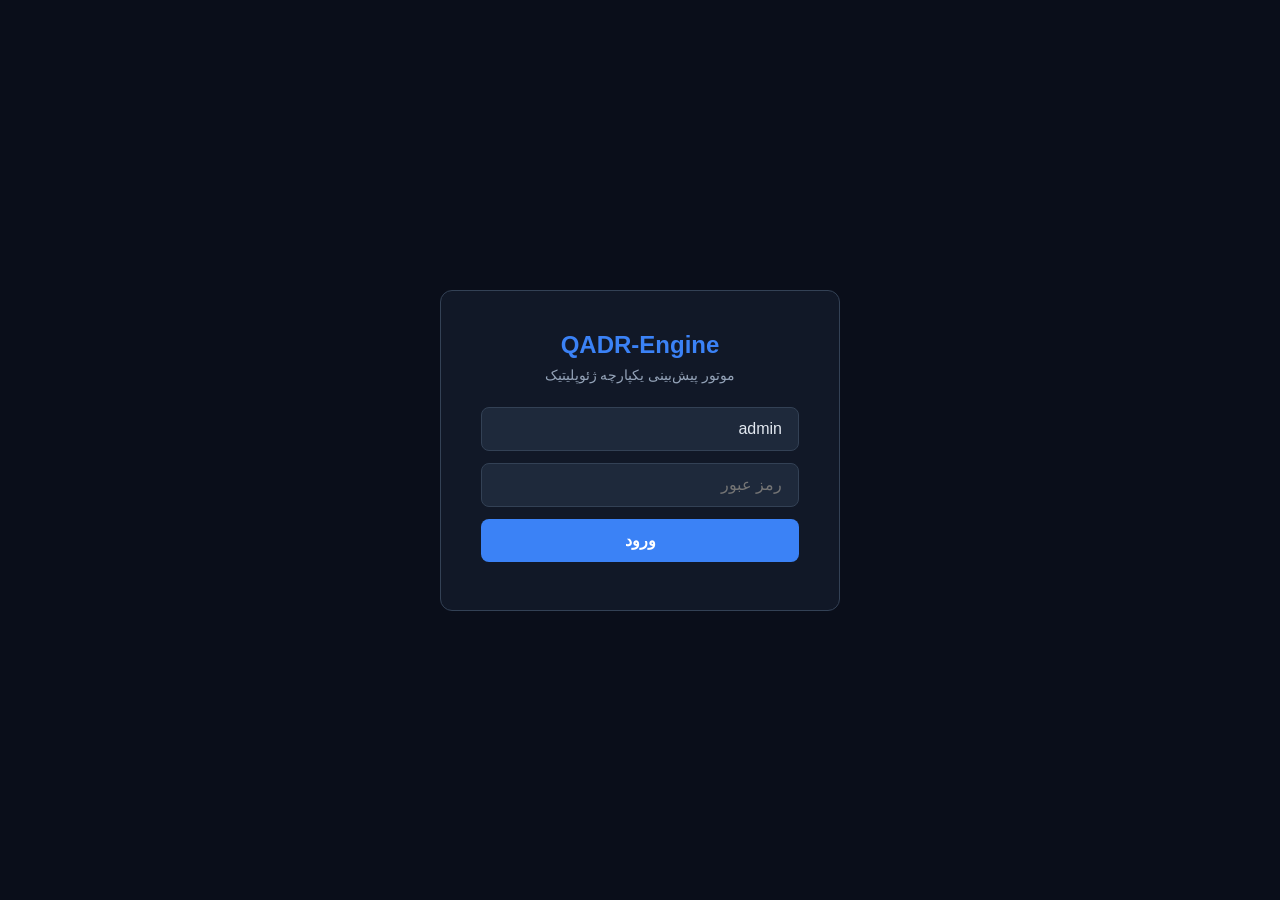
==== backend/dashboard/index.html @ 42129878 "feat: add QADR-Engine Dashboard with AI Wizard (engin.gantor.ir) - Professional SPA dashboard with d" ====
<!DOCTYPE html>
<html lang="fa" dir="rtl">
<head>
<meta charset="UTF-8">
<meta name="viewport" content="width=device-width, initial-scale=1.0">
<title>QADR-Engine | موتور پیش‌بینی</title>
<style>
:root{--bg:#0a0e1a;--surface:#111827;--surface2:#1e293b;--border:#334155;--primary:#3b82f6;--primary-hover:#2563eb;--success:#10b981;--warning:#f59e0b;--danger:#ef4444;--text:#e2e8f0;--text2:#94a3b8;--text3:#64748b;--font:'Segoe UI',Tahoma,sans-serif;--radius:8px}
*{margin:0;padding:0;box-sizing:border-box}
body{font-family:var(--font);background:var(--bg);color:var(--text);min-height:100vh;direction:rtl}
a{color:var(--primary);text-decoration:none}

/* Login */
.login-wrap{display:flex;align-items:center;justify-content:center;min-height:100vh;padding:20px}
.login-card{background:var(--surface);border:1px solid var(--border);border-radius:12px;padding:40px;width:100%;max-width:400px;text-align:center}
.login-card h1{font-size:1.5rem;margin-bottom:8px;color:var(--primary)}
.login-card p{color:var(--text2);margin-bottom:24px;font-size:0.9rem}
.login-card input{width:100%;padding:12px 16px;margin-bottom:12px;background:var(--surface2);border:1px solid var(--border);border-radius:var(--radius);color:var(--text);font-size:1rem;direction:ltr;text-align:right}
.login-card input:focus{outline:none;border-color:var(--primary)}
.login-card button{width:100%;padding:12px;background:var(--primary);color:#fff;border:none;border-radius:var(--radius);font-size:1rem;cursor:pointer;font-weight:600}
.login-card button:hover{background:var(--primary-hover)}
.login-error{color:var(--danger);font-size:0.85rem;margin-top:8px}

/* Shell */
.shell{display:none;min-height:100vh}
.shell.active{display:flex;flex-direction:column}
.topbar{background:var(--surface);border-bottom:1px solid var(--border);padding:12px 24px;display:flex;align-items:center;justify-content:space-between;position:sticky;top:0;z-index:100}
.topbar h1{font-size:1.1rem;color:var(--primary);display:flex;align-items:center;gap:8px}
.topbar h1 span{font-size:0.8rem;color:var(--text3);font-weight:400}
.topbar-actions{display:flex;gap:12px;align-items:center}
.topbar-actions button{padding:8px 16px;border-radius:var(--radius);border:1px solid var(--border);background:var(--surface2);color:var(--text);cursor:pointer;font-size:0.85rem}
.topbar-actions button.primary{background:var(--primary);border-color:var(--primary);color:#fff;font-weight:600}
.topbar-actions button:hover{opacity:0.85}
.user-badge{color:var(--text2);font-size:0.85rem}

/* Layout */
.main{display:flex;flex:1;overflow:hidden}
.sidebar{width:280px;background:var(--surface);border-left:1px solid var(--border);padding:16px;overflow-y:auto;flex-shrink:0}
.sidebar h3{font-size:0.85rem;color:var(--text3);text-transform:uppercase;margin-bottom:12px;letter-spacing:1px}
.content{flex:1;padding:24px;overflow-y:auto}

/* Notebook list */
.nb-item{background:var(--surface2);border:1px solid var(--border);border-radius:var(--radius);padding:12px;margin-bottom:8px;cursor:pointer;transition:border-color 0.2s}
.nb-item:hover{border-color:var(--primary)}
.nb-item.active{border-color:var(--primary);background:rgba(59,130,246,0.1)}
.nb-item h4{font-size:0.95rem;margin-bottom:4px}
.nb-item .meta{font-size:0.75rem;color:var(--text3);display:flex;gap:8px}
.nb-status{display:inline-block;padding:2px 8px;border-radius:12px;font-size:0.7rem;font-weight:600}
.nb-status.draft{background:rgba(100,116,139,0.2);color:var(--text3)}
.nb-status.configured{background:rgba(59,130,246,0.2);color:var(--primary)}
.nb-status.running{background:rgba(245,158,11,0.2);color:var(--warning)}
.nb-status.complete{background:rgba(16,185,129,0.2);color:var(--success)}

/* Dashboard cards */
.cards{display:grid;grid-template-columns:repeat(auto-fill,minmax(220px,1fr));gap:16px;margin-bottom:24px}
.card{background:var(--surface);border:1px solid var(--border);border-radius:var(--radius);padding:20px}
.card h3{font-size:0.8rem;color:var(--text3);margin-bottom:8px}
.card .value{font-size:1.8rem;font-weight:700}
.card .value.ok{color:var(--success)}
.card .value.warn{color:var(--warning)}
.card .value.err{color:var(--danger)}

/* Wizard */
.wizard{background:var(--surface);border:1px solid var(--border);border-radius:12px;padding:24px;margin-bottom:24px}
.wizard h2{font-size:1.2rem;margin-bottom:16px;display:flex;align-items:center;gap:8px}
.wizard textarea{width:100%;padding:12px;background:var(--surface2);border:1px solid var(--border);border-radius:var(--radius);color:var(--text);font-size:1rem;resize:vertical;min-height:80px;direction:rtl}
.wizard textarea:focus{outline:none;border-color:var(--primary)}
.wizard .actions{margin-top:12px;display:flex;gap:8px}

/* Notebook detail */
.nb-detail{background:var(--surface);border:1px solid var(--border);border-radius:12px;padding:24px}
.nb-detail h2{margin-bottom:16px}
.config-grid{display:grid;grid-template-columns:1fr 1fr;gap:12px;margin-bottom:16px}
.config-item{background:var(--surface2);padding:12px;border-radius:var(--radius)}
.config-item label{font-size:0.75rem;color:var(--text3);display:block;margin-bottom:4px}
.config-item .val{color:var(--text)}
.tag{display:inline-block;padding:2px 8px;margin:2px;border-radius:12px;font-size:0.75rem;background:rgba(59,130,246,0.15);color:var(--primary)}

/* Loading */
.spinner{display:inline-block;width:16px;height:16px;border:2px solid var(--border);border-top-color:var(--primary);border-radius:50%;animation:spin 0.8s linear infinite}
@keyframes spin{to{transform:rotate(360deg)}}
.loading-text{color:var(--text2);display:flex;align-items:center;gap:8px}

/* System status */
.status-grid{display:grid;grid-template-columns:repeat(auto-fill,minmax(200px,1fr));gap:12px}
.status-item{background:var(--surface2);padding:12px;border-radius:var(--radius);display:flex;align-items:center;gap:8px}
.status-dot{width:8px;height:8px;border-radius:50%}
.status-dot.ok{background:var(--success)}
.status-dot.err{background:var(--danger)}
</style>
</head>
<body>

<!-- Login Screen -->
<div id="loginScreen" class="login-wrap">
  <div class="login-card">
    <h1>QADR-Engine</h1>
    <p>موتور پیش‌بینی یکپارچه ژئوپلیتیک</p>
    <input id="loginUser" type="text" placeholder="نام کاربری" value="admin">
    <input id="loginPass" type="password" placeholder="رمز عبور">
    <button onclick="doLogin()">ورود</button>
    <div id="loginError" class="login-error"></div>
  </div>
</div>

<!-- Main Shell -->
<div id="shell" class="shell">
  <div class="topbar">
    <h1>QADR-Engine <span>v1.0</span></h1>
    <div class="topbar-actions">
      <button class="primary" onclick="showQuickNotebook()">+ نت‌بوک جدید</button>
      <button onclick="showDashboard()">داشبورد</button>
      <button onclick="showStatus()">وضعیت سیستم</button>
      <span class="user-badge" id="userBadge"></span>
      <button onclick="doLogout()">خروج</button>
    </div>
  </div>
  <div class="main">
    <div class="sidebar">
      <h3>نت‌بوک‌های پیش‌بینی</h3>
      <div id="nbList"></div>
    </div>
    <div class="content" id="mainContent">
      <!-- Dynamic content here -->
    </div>
  </div>
</div>

<script>
const API = '/engine';
let token = localStorage.getItem('engine_token');
let notebooks = [];
let currentNb = null;

// ─── Auth ───
async function doLogin() {
  const user = document.getElementById('loginUser').value;
  const pass = document.getElementById('loginPass').value;
  try {
    const r = await fetch(`${API}/auth/login`, {
      method: 'POST',
      headers: {'Content-Type': 'application/json'},
      body: JSON.stringify({username: user, password: pass})
    });
    const d = await r.json();
    if (r.ok) {
      token = d.token;
      localStorage.setItem('engine_token', token);
      document.getElementById('userBadge').textContent = d.user;
      showShell();
    } else {
      document.getElementById('loginError').textContent = d.error || 'Login failed';
    }
  } catch(e) {
    document.getElementById('loginError').textContent = 'Connection error';
  }
}

function doLogout() {
  token = null;
  localStorage.removeItem('engine_token');
  document.getElementById('shell').classList.remove('active');
  document.getElementById('loginScreen').style.display = 'flex';
}

async function apiFetch(path, opts = {}) {
  opts.headers = {...(opts.headers || {}), 'Authorization': `Bearer ${token}`, 'Content-Type': 'application/json'};
  const r = await fetch(`${API}${path}`, opts);
  if (r.status === 401) { doLogout(); throw new Error('Unauthorized'); }
  return r;
}

// ─── Shell ───
async function showShell() {
  document.getElementById('loginScreen').style.display = 'none';
  document.getElementById('shell').classList.add('active');
  await loadNotebooks();
  showDashboard();
}

async function loadNotebooks() {
  try {
    const r = await apiFetch('/notebooks');
    const d = await r.json();
    notebooks = d.notebooks || [];
    renderNbList();
  } catch(e) { console.error(e); }
}

function renderNbList() {
  const el = document.getElementById('nbList');
  if (!notebooks.length) {
    el.innerHTML = '<p style="color:var(--text3);font-size:0.85rem">هنوز نت‌بوکی ایجاد نشده</p>';
    return;
  }
  el.innerHTML = notebooks.map(nb => `
    <div class="nb-item ${currentNb?.id === nb.id ? 'active' : ''}" onclick="openNotebook('${nb.id}')">
      <h4>${nb.title}</h4>
      <div class="meta">
        <span class="nb-status ${nb.status}">${nb.status}</span>
        <span>${nb.topic || ''}</span>
      </div>
    </div>
  `).join('');
}

// ─── Dashboard ───
function showDashboard() {
  currentNb = null;
  renderNbList();
  document.getElementById('mainContent').innerHTML = `
    <div class="cards">
      <div class="card"><h3>نت‌بوک‌ها</h3><div class="value">${notebooks.length}</div></div>
      <div class="card"><h3>وضعیت</h3><div class="value ok">فعال</div></div>
      <div class="card"><h3>مدل‌ها</h3><div class="value">3</div></div>
      <div class="card"><h3>منابع OSINT</h3><div class="value">13</div></div>
    </div>
    <div class="wizard" id="quickWizard">
      <h2>ایجاد سریع نت‌بوک هوشمند</h2>
      <textarea id="wizardTopic" placeholder="موضوع پیش‌بینی را وارد کنید... مثال: تاثیر بسته شدن تنگه هرمز بر قیمت نفت و بازارهای مالی"></textarea>
      <div class="actions">
        <button class="primary" onclick="quickNotebook()" style="padding:10px 24px;background:var(--primary);color:#fff;border:none;border-radius:var(--radius);cursor:pointer;font-size:0.95rem;font-weight:600">ایجاد هوشمند</button>
        <button onclick="showWizardAdvanced()" style="padding:10px 24px;background:var(--surface2);color:var(--text);border:1px solid var(--border);border-radius:var(--radius);cursor:pointer;font-size:0.9rem">تنظیمات پیشرفته...</button>
      </div>
      <div id="wizardResult"></div>
    </div>
  `;
}

// ─── Quick Notebook ───
async function quickNotebook() {
  const topic = document.getElementById('wizardTopic').value.trim();
  if (!topic) return;
  document.getElementById('wizardResult').innerHTML = '<div class="loading-text"><div class="spinner"></div> هوش مصنوعی در حال پیکربندی...</div>';
  try {
    const r = await apiFetch('/wizard/quick-notebook', {
      method: 'POST',
      body: JSON.stringify({topic})
    });
    const d = await r.json();
    if (r.ok) {
      await loadNotebooks();
      openNotebook(d.notebook.id);
    } else {
      document.getElementById('wizardResult').innerHTML = `<div style="color:var(--danger)">${d.error}</div>`;
    }
  } catch(e) {
    document.getElementById('wizardResult').innerHTML = `<div style="color:var(--danger)">${e.message}</div>`;
  }
}

function showQuickNotebook() {
  showDashboard();
  setTimeout(() => document.getElementById('wizardTopic')?.focus(), 100);
}

// ─── Wizard Advanced ───
async function showWizardAdvanced() {
  const topic = document.getElementById('wizardTopic').value.trim();
  if (!topic) { alert('ابتدا موضوع را وارد کنید'); return; }
  document.getElementById('wizardResult').innerHTML = '<div class="loading-text"><div class="spinner"></div> دریافت پیشنهادات هوش مصنوعی...</div>';
  try {
    const r = await apiFetch('/wizard/suggest', {
      method: 'POST',
      body: JSON.stringify({topic})
    });
    const d = await r.json();
    if (r.ok && d.suggestion) {
      const s = d.suggestion;
      document.getElementById('wizardResult').innerHTML = `
        <div style="margin-top:16px;background:var(--surface2);padding:16px;border-radius:var(--radius)">
          <h3 style="margin-bottom:12px">پیشنهاد هوش مصنوعی:</h3>
          <div class="config-grid">
            <div class="config-item"><label>عنوان</label><div class="val">${s.title || ''}</div></div>
            <div class="config-item"><label>بازه زمانی</label><div class="val">${s.timeframe || ''}</div></div>
            <div class="config-item"><label>زبان‌ها</label><div class="val">${(s.languages || []).map(l => `<span class="tag">${l}</span>`).join('')}</div></div>
            <div class="config-item"><label>بازیگران</label><div class="val">${(s.actors || []).map(a => `<span class="tag">${a}</span>`).join('')}</div></div>
          </div>
          ${s.hypotheses ? `<div style="margin-top:8px"><label style="font-size:0.75rem;color:var(--text3)">فرضیات</label>${s.hypotheses.map(h => `<div style="margin:4px 0;font-size:0.85rem">- ${h.statement} <span class="tag">${h.category}</span> <span class="tag">وزن: ${h.weight}</span></div>`).join('')}</div>` : ''}
          <div style="margin-top:12px">
            <button onclick="createFromSuggestion(${JSON.stringify(s).replace(/"/g,'&quot;')})" style="padding:10px 24px;background:var(--success);color:#fff;border:none;border-radius:var(--radius);cursor:pointer;font-weight:600">تایید و ایجاد نت‌بوک</button>
          </div>
        </div>
      `;
    }
  } catch(e) {
    document.getElementById('wizardResult').innerHTML = `<div style="color:var(--danger)">${e.message}</div>`;
  }
}

async function createFromSuggestion(config) {
  try {
    const r = await apiFetch('/notebooks', {
      method: 'POST',
      body: JSON.stringify({title: config.title || 'New', config})
    });
    const d = await r.json();
    if (r.ok) {
      await loadNotebooks();
      openNotebook(d.id);
    }
  } catch(e) { alert(e.message); }
}

// ─── Notebook Detail ───
async function openNotebook(nbId) {
  try {
    const r = await apiFetch(`/notebooks/${nbId}`);
    currentNb = await r.json();
    renderNbList();
    renderNotebookDetail();
  } catch(e) { console.error(e); }
}

function renderNotebookDetail() {
  const nb = currentNb;
  const cfg = nb.config || {};
  document.getElementById('mainContent').innerHTML = `
    <div class="nb-detail">
      <div style="display:flex;justify-content:space-between;align-items:center;margin-bottom:16px">
        <h2>${nb.title}</h2>
        <div style="display:flex;gap:8px">
          <span class="nb-status ${nb.status}" style="font-size:0.85rem;padding:4px 12px">${nb.status}</span>
          <button onclick="deleteNotebook('${nb.id}')" style="padding:6px 12px;background:var(--danger);color:#fff;border:none;border-radius:var(--radius);cursor:pointer;font-size:0.8rem">حذف</button>
        </div>
      </div>
      <div class="config-grid">
        <div class="config-item"><label>موضوع</label><div class="val">${cfg.topic || '-'}</div></div>
        <div class="config-item"><label>بازه زمانی</label><div class="val">${cfg.timeframe || '-'}</div></div>
        <div class="config-item"><label>زبان‌ها</label><div class="val">${(cfg.languages || []).map(l => `<span class="tag">${l}</span>`).join('') || '-'}</div></div>
        <div class="config-item"><label>موتورها</label><div class="val">${(cfg.engines || []).map(e => `<span class="tag">${e}</span>`).join('') || '-'}</div></div>
        <div class="config-item"><label>بازیگران</label><div class="val">${(cfg.actors || []).map(a => `<span class="tag">${a}</span>`).join('') || '-'}</div></div>
        <div class="config-item"><label>جستجوهای OSINT</label><div class="val">${(cfg.osint_queries || []).map(q => `<span class="tag">${q}</span>`).join('') || '-'}</div></div>
      </div>
      ${cfg.hypotheses?.length ? `
        <div style="margin-top:16px">
          <h3 style="font-size:0.9rem;margin-bottom:8px">فرضیات</h3>
          ${cfg.hypotheses.map(h => `
            <div style="background:var(--surface2);padding:8px 12px;border-radius:var(--radius);margin-bottom:4px;display:flex;justify-content:space-between">
              <span>${h.statement}</span>
              <span><span class="tag">${h.category}</span> <span class="tag">وزن: ${h.weight}</span></span>
            </div>
          `).join('')}
        </div>
      ` : ''}
      <div style="margin-top:24px;padding-top:16px;border-top:1px solid var(--border);font-size:0.75rem;color:var(--text3)">
        ایجاد: ${nb.created ? new Date(nb.created).toLocaleString('fa-IR') : '-'} |
        آخرین تغییر: ${nb.updated ? new Date(nb.updated).toLocaleString('fa-IR') : '-'}
      </div>
    </div>
  `;
}

async function deleteNotebook(nbId) {
  if (!confirm('آیا از حذف این نت‌بوک مطمئنید؟')) return;
  await apiFetch(`/notebooks/${nbId}`, {method: 'DELETE'});
  currentNb = null;
  await loadNotebooks();
  showDashboard();
}

// ─── System Status ───
async function showStatus() {
  currentNb = null;
  renderNbList();
  document.getElementById('mainContent').innerHTML = '<div class="loading-text"><div class="spinner"></div> بررسی وضعیت سیستم...</div>';
  try {
    const r = await apiFetch('/system/status');
    const d = await r.json();
    const items = [
      {name: 'Graphiti + Neo4j', status: d.graphiti?.status},
      {name: `LLM (${d.llm?.model || '?'})`, status: d.llm?.status},
      {name: `OSINT (${d.osint?.feeds || 0} feed)`, status: d.osint?.status},
      {name: `Ensemble (${(d.ensemble?.models||[]).length} model)`, status: d.ensemble?.status},
      {name: `AnalystCrew (${(d.analyst_crew?.roles||[]).length} role)`, status: d.analyst_crew?.status},
      {name: `Notebooks`, status: 'ok'},
    ];
    document.getElementById('mainContent').innerHTML = `
      <h2 style="margin-bottom:16px">وضعیت سیستم</h2>
      <div class="status-grid">
        ${items.map(i => `
          <div class="status-item">
            <div class="status-dot ${i.status === 'ok' ? 'ok' : 'err'}"></div>
            <div>
              <div style="font-size:0.9rem">${i.name}</div>
              <div style="font-size:0.75rem;color:${i.status === 'ok' ? 'var(--success)' : 'var(--danger)'}">${i.status || 'unknown'}</div>
            </div>
          </div>
        `).join('')}
      </div>
      <div style="margin-top:16px;font-size:0.75rem;color:var(--text3)">
        آخرین بررسی: ${d.timestamp ? new Date(d.timestamp).toLocaleString('fa-IR') : '-'}
      </div>
    `;
  } catch(e) {
    document.getElementById('mainContent').innerHTML = `<div style="color:var(--danger)">Error: ${e.message}</div>`;
  }
}

// ─── Init ───
(async function init() {
  if (token) {
    try {
      const r = await apiFetch('/auth/me');
      if (r.ok) {
        const d = await r.json();
        document.getElementById('userBadge').textContent = d.user;
        showShell();
        return;
      }
    } catch(e) {}
  }
  document.getElementById('loginScreen').style.display = 'flex';
})();
</script>
</body>
</html>
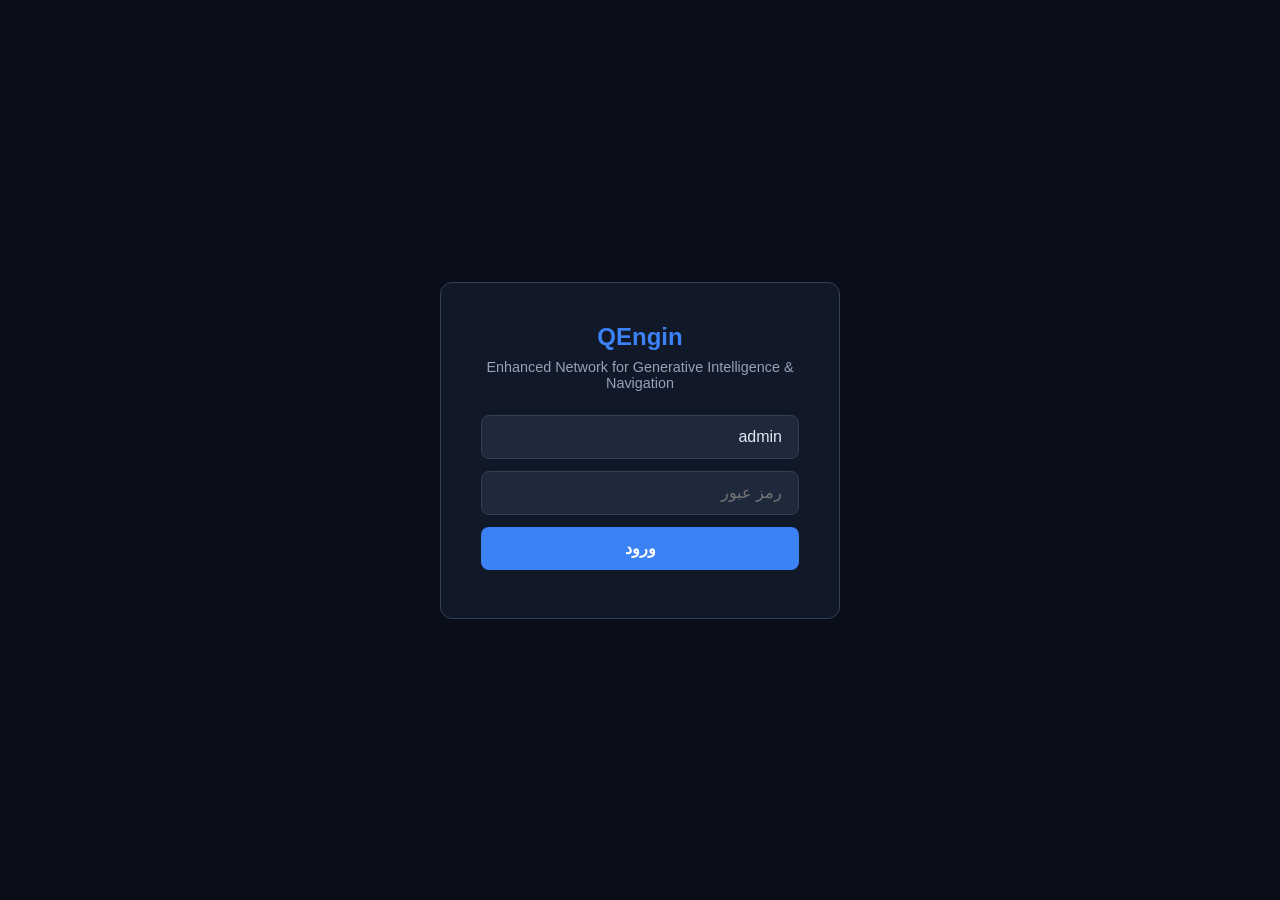
==== commit 7562d763: "Rebrand QADR-Engine as QEngin" ====
--- a/backend/dashboard/index.html
+++ b/backend/dashboard/index.html
@@ -3,7 +3,7 @@
 <head>
 <meta charset="UTF-8">
 <meta name="viewport" content="width=device-width, initial-scale=1.0">
-<title>QADR-Engine | موتور پیش‌بینی</title>
+<title>QEngin | Enhanced Network for Generative Intelligence &amp; Navigation</title>
 <style>
 :root{--bg:#0a0e1a;--surface:#111827;--surface2:#1e293b;--border:#334155;--primary:#3b82f6;--primary-hover:#2563eb;--success:#10b981;--warning:#f59e0b;--danger:#ef4444;--text:#e2e8f0;--text2:#94a3b8;--text3:#64748b;--font:'Segoe UI',Tahoma,sans-serif;--radius:8px}
 *{margin:0;padding:0;box-sizing:border-box}
@@ -94,8 +94,8 @@
 <!-- Login Screen -->
 <div id="loginScreen" class="login-wrap">
   <div class="login-card">
-    <h1>QADR-Engine</h1>
-    <p>موتور پیش‌بینی یکپارچه ژئوپلیتیک</p>
+    <h1>QEngin</h1>
+    <p>Enhanced Network for Generative Intelligence &amp; Navigation</p>
     <input id="loginUser" type="text" placeholder="نام کاربری" value="admin">
     <input id="loginPass" type="password" placeholder="رمز عبور">
     <button onclick="doLogin()">ورود</button>
@@ -106,7 +106,7 @@
 <!-- Main Shell -->
 <div id="shell" class="shell">
   <div class="topbar">
-    <h1>QADR-Engine <span>v1.0</span></h1>
+    <h1>QEngin <span>v1.0</span></h1>
     <div class="topbar-actions">
       <button class="primary" onclick="showQuickNotebook()">+ نت‌بوک جدید</button>
       <button onclick="showDashboard()">داشبورد</button>
@@ -211,7 +211,7 @@
   document.getElementById('mainContent').innerHTML = `
     <div class="cards">
       <div class="card"><h3>نت‌بوک‌ها</h3><div class="value">${notebooks.length}</div></div>
-      <div class="card"><h3>وضعیت</h3><div class="value ok">فعال</div></div>
+      <div class="card"><h3>وضعیت</h3><div class="value ok">عملیاتی</div></div>
       <div class="card"><h3>مدل‌ها</h3><div class="value">3</div></div>
       <div class="card"><h3>منابع OSINT</h3><div class="value">13</div></div>
     </div>
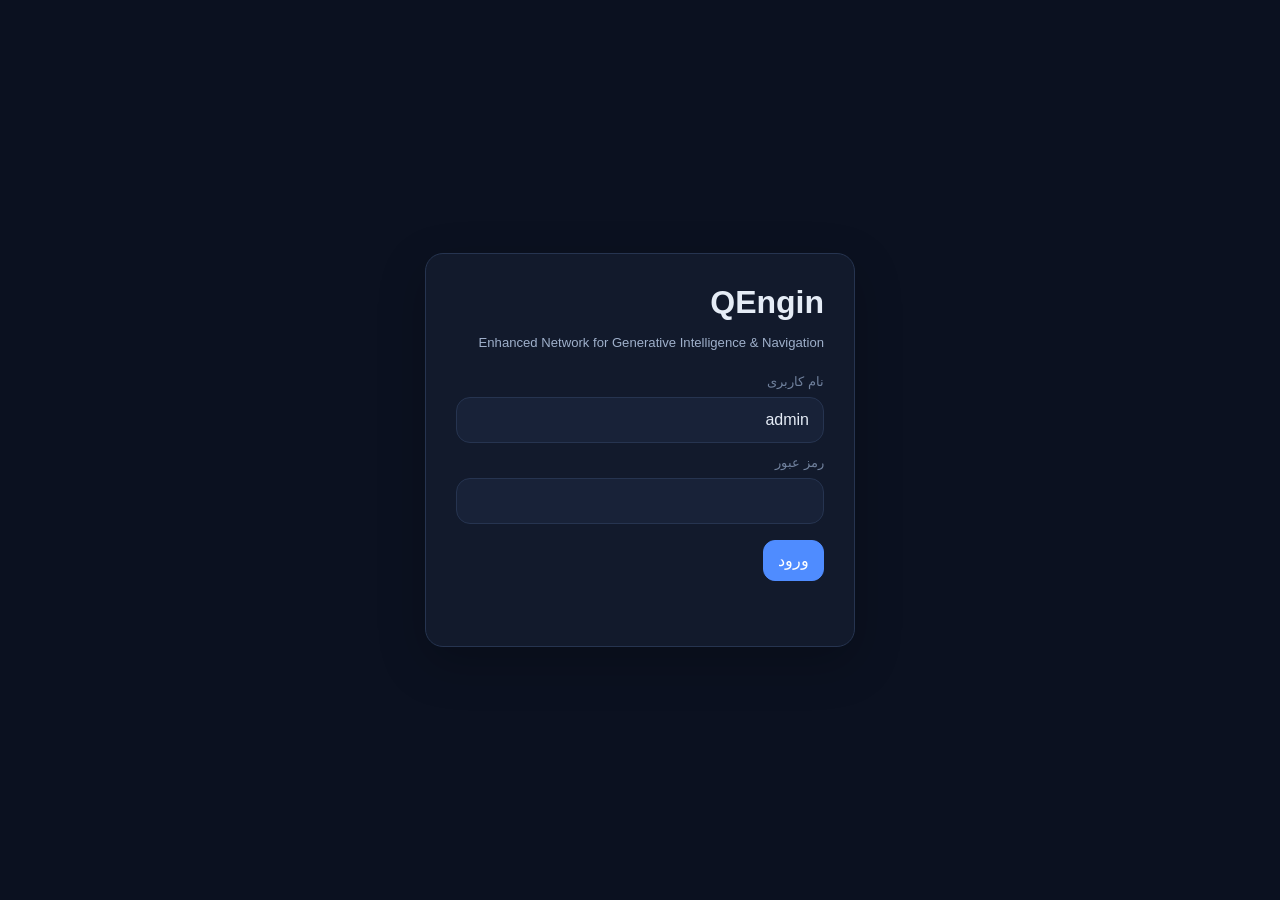
==== commit 9a45e84d: "Add QEngin notebook runtime controls" ====
--- a/backend/dashboard/index.html
+++ b/backend/dashboard/index.html
@@ -1,417 +1,45 @@
-<!DOCTYPE html>
+<!doctype html>
 <html lang="fa" dir="rtl">
 <head>
-<meta charset="UTF-8">
-<meta name="viewport" content="width=device-width, initial-scale=1.0">
-<title>QEngin | Enhanced Network for Generative Intelligence &amp; Navigation</title>
+<meta charset="utf-8">
+<meta name="viewport" content="width=device-width,initial-scale=1">
+<title>QEngin</title>
 <style>
-:root{--bg:#0a0e1a;--surface:#111827;--surface2:#1e293b;--border:#334155;--primary:#3b82f6;--primary-hover:#2563eb;--success:#10b981;--warning:#f59e0b;--danger:#ef4444;--text:#e2e8f0;--text2:#94a3b8;--text3:#64748b;--font:'Segoe UI',Tahoma,sans-serif;--radius:8px}
-*{margin:0;padding:0;box-sizing:border-box}
-body{font-family:var(--font);background:var(--bg);color:var(--text);min-height:100vh;direction:rtl}
-a{color:var(--primary);text-decoration:none}
-
-/* Login */
-.login-wrap{display:flex;align-items:center;justify-content:center;min-height:100vh;padding:20px}
-.login-card{background:var(--surface);border:1px solid var(--border);border-radius:12px;padding:40px;width:100%;max-width:400px;text-align:center}
-.login-card h1{font-size:1.5rem;margin-bottom:8px;color:var(--primary)}
-.login-card p{color:var(--text2);margin-bottom:24px;font-size:0.9rem}
-.login-card input{width:100%;padding:12px 16px;margin-bottom:12px;background:var(--surface2);border:1px solid var(--border);border-radius:var(--radius);color:var(--text);font-size:1rem;direction:ltr;text-align:right}
-.login-card input:focus{outline:none;border-color:var(--primary)}
-.login-card button{width:100%;padding:12px;background:var(--primary);color:#fff;border:none;border-radius:var(--radius);font-size:1rem;cursor:pointer;font-weight:600}
-.login-card button:hover{background:var(--primary-hover)}
-.login-error{color:var(--danger);font-size:0.85rem;margin-top:8px}
-
-/* Shell */
-.shell{display:none;min-height:100vh}
-.shell.active{display:flex;flex-direction:column}
-.topbar{background:var(--surface);border-bottom:1px solid var(--border);padding:12px 24px;display:flex;align-items:center;justify-content:space-between;position:sticky;top:0;z-index:100}
-.topbar h1{font-size:1.1rem;color:var(--primary);display:flex;align-items:center;gap:8px}
-.topbar h1 span{font-size:0.8rem;color:var(--text3);font-weight:400}
-.topbar-actions{display:flex;gap:12px;align-items:center}
-.topbar-actions button{padding:8px 16px;border-radius:var(--radius);border:1px solid var(--border);background:var(--surface2);color:var(--text);cursor:pointer;font-size:0.85rem}
-.topbar-actions button.primary{background:var(--primary);border-color:var(--primary);color:#fff;font-weight:600}
-.topbar-actions button:hover{opacity:0.85}
-.user-badge{color:var(--text2);font-size:0.85rem}
-
-/* Layout */
-.main{display:flex;flex:1;overflow:hidden}
-.sidebar{width:280px;background:var(--surface);border-left:1px solid var(--border);padding:16px;overflow-y:auto;flex-shrink:0}
-.sidebar h3{font-size:0.85rem;color:var(--text3);text-transform:uppercase;margin-bottom:12px;letter-spacing:1px}
-.content{flex:1;padding:24px;overflow-y:auto}
-
-/* Notebook list */
-.nb-item{background:var(--surface2);border:1px solid var(--border);border-radius:var(--radius);padding:12px;margin-bottom:8px;cursor:pointer;transition:border-color 0.2s}
-.nb-item:hover{border-color:var(--primary)}
-.nb-item.active{border-color:var(--primary);background:rgba(59,130,246,0.1)}
-.nb-item h4{font-size:0.95rem;margin-bottom:4px}
-.nb-item .meta{font-size:0.75rem;color:var(--text3);display:flex;gap:8px}
-.nb-status{display:inline-block;padding:2px 8px;border-radius:12px;font-size:0.7rem;font-weight:600}
-.nb-status.draft{background:rgba(100,116,139,0.2);color:var(--text3)}
-.nb-status.configured{background:rgba(59,130,246,0.2);color:var(--primary)}
-.nb-status.running{background:rgba(245,158,11,0.2);color:var(--warning)}
-.nb-status.complete{background:rgba(16,185,129,0.2);color:var(--success)}
-
-/* Dashboard cards */
-.cards{display:grid;grid-template-columns:repeat(auto-fill,minmax(220px,1fr));gap:16px;margin-bottom:24px}
-.card{background:var(--surface);border:1px solid var(--border);border-radius:var(--radius);padding:20px}
-.card h3{font-size:0.8rem;color:var(--text3);margin-bottom:8px}
-.card .value{font-size:1.8rem;font-weight:700}
-.card .value.ok{color:var(--success)}
-.card .value.warn{color:var(--warning)}
-.card .value.err{color:var(--danger)}
-
-/* Wizard */
-.wizard{background:var(--surface);border:1px solid var(--border);border-radius:12px;padding:24px;margin-bottom:24px}
-.wizard h2{font-size:1.2rem;margin-bottom:16px;display:flex;align-items:center;gap:8px}
-.wizard textarea{width:100%;padding:12px;background:var(--surface2);border:1px solid var(--border);border-radius:var(--radius);color:var(--text);font-size:1rem;resize:vertical;min-height:80px;direction:rtl}
-.wizard textarea:focus{outline:none;border-color:var(--primary)}
-.wizard .actions{margin-top:12px;display:flex;gap:8px}
-
-/* Notebook detail */
-.nb-detail{background:var(--surface);border:1px solid var(--border);border-radius:12px;padding:24px}
-.nb-detail h2{margin-bottom:16px}
-.config-grid{display:grid;grid-template-columns:1fr 1fr;gap:12px;margin-bottom:16px}
-.config-item{background:var(--surface2);padding:12px;border-radius:var(--radius)}
-.config-item label{font-size:0.75rem;color:var(--text3);display:block;margin-bottom:4px}
-.config-item .val{color:var(--text)}
-.tag{display:inline-block;padding:2px 8px;margin:2px;border-radius:12px;font-size:0.75rem;background:rgba(59,130,246,0.15);color:var(--primary)}
-
-/* Loading */
-.spinner{display:inline-block;width:16px;height:16px;border:2px solid var(--border);border-top-color:var(--primary);border-radius:50%;animation:spin 0.8s linear infinite}
-@keyframes spin{to{transform:rotate(360deg)}}
-.loading-text{color:var(--text2);display:flex;align-items:center;gap:8px}
-
-/* System status */
-.status-grid{display:grid;grid-template-columns:repeat(auto-fill,minmax(200px,1fr));gap:12px}
-.status-item{background:var(--surface2);padding:12px;border-radius:var(--radius);display:flex;align-items:center;gap:8px}
-.status-dot{width:8px;height:8px;border-radius:50%}
-.status-dot.ok{background:var(--success)}
-.status-dot.err{background:var(--danger)}
+:root{--bg:#0b1120;--p:#121a2c;--p2:#182238;--b:#263450;--pri:#4f8cff;--ok:#10b981;--warn:#f59e0b;--err:#ef4444;--t:#e5ecf6;--m:#9fb0cb;--d:#70819d}*{box-sizing:border-box}html,body{margin:0;background:var(--bg);color:var(--t);font-family:Segoe UI,Tahoma,sans-serif}button,input,textarea{font:inherit}button{cursor:pointer}a{color:#8fb7ff;text-decoration:none}pre{white-space:pre-wrap;word-break:break-word}.hidden{display:none!important}.card,.panel,.box{background:var(--p);border:1px solid var(--b);border-radius:18px;box-shadow:0 16px 48px rgba(0,0,0,.22)}.panel,.box{padding:18px}.btn{padding:10px 14px;border-radius:12px;border:1px solid transparent;background:var(--p2);color:var(--t)}.btn.primary{background:var(--pri);border-color:var(--pri);color:#fff}.btn.warn{background:rgba(245,158,11,.16);border-color:rgba(245,158,11,.35);color:#ffd893}.btn.err{background:rgba(239,68,68,.14);border-color:rgba(239,68,68,.35);color:#ffb4b4}.btn.ghost{background:transparent;border-color:var(--b);color:var(--m)}.btn:disabled{opacity:.55;cursor:not-allowed}.badge{display:inline-flex;gap:6px;align-items:center;padding:4px 10px;border-radius:999px;font-size:.74rem}.draft{background:rgba(100,116,139,.18);color:#c1cbda}.configured{background:rgba(79,140,255,.16);color:#93bbff}.running{background:rgba(245,158,11,.16);color:#ffd893}.complete{background:rgba(16,185,129,.16);color:#8ef0ca}.failed{background:rgba(239,68,68,.16);color:#ffb4b4}.cancelled{background:rgba(244,114,182,.16);color:#ffbad7}.login{display:flex;min-height:100vh;align-items:center;justify-content:center;padding:24px}.card{width:min(430px,100%);padding:30px}.field{display:grid;gap:8px}.field label{font-size:.82rem;color:var(--d)}.field input,.field textarea{width:100%;padding:13px 14px;border-radius:14px;border:1px solid var(--b);background:var(--p2);color:var(--t)}.field textarea{min-height:100px;resize:vertical}.shell{display:none;min-height:100vh}.shell.active{display:flex;flex-direction:column}.top{display:flex;justify-content:space-between;gap:14px;align-items:center;padding:16px 22px;background:#0f172a;border-bottom:1px solid var(--b)}.top h1{margin:0;font-size:1.15rem}.top p{margin:4px 0 0;color:var(--d);font-size:.82rem}.actions{display:flex;gap:8px;flex-wrap:wrap}.main{display:flex;flex:1;min-height:0}.side{width:330px;overflow:auto;padding:18px;background:#0f1728;border-left:1px solid var(--b)}.content{flex:1;overflow:auto;padding:22px}.list{display:grid;gap:10px}.nb{padding:14px;border-radius:16px;border:1px solid var(--b);background:var(--p2);cursor:pointer}.nb.active{border-color:var(--pri)}.nb h4{margin:0 0 8px;font-size:.95rem}.meta{display:flex;gap:8px;flex-wrap:wrap;color:var(--d);font-size:.75rem}.prog{margin-top:10px;height:8px;border-radius:999px;overflow:hidden;background:#0b1222;border:1px solid #1b2942}.prog>div{height:100%;background:linear-gradient(90deg,#3a79f0,#60a5fa)}.grid{display:grid;grid-template-columns:repeat(auto-fit,minmax(220px,1fr));gap:14px}.stat{padding:18px;border-radius:18px;border:1px solid var(--b);background:var(--p)}.stat h3,.box h3{margin:0 0 8px;font-size:.82rem;color:var(--d)}.stat .v{font-size:1.75rem;font-weight:700}.small{font-size:.82rem;color:var(--m);line-height:1.9}.kv{display:grid;grid-template-columns:repeat(2,minmax(0,1fr));gap:12px}.kv .box{padding:14px}.split{display:grid;grid-template-columns:minmax(0,1.2fr) minmax(0,.8fr);gap:14px}.tabs{display:flex;gap:8px;flex-wrap:wrap;margin:16px 0}.tab{padding:9px 14px;border-radius:999px;border:1px solid var(--b);background:transparent;color:var(--m)}.tab.active{background:rgba(79,140,255,.16);border-color:rgba(79,140,255,.35);color:#fff}.tag{display:inline-block;padding:4px 10px;border-radius:999px;background:rgba(79,140,255,.12);color:#8fb7ff;font-size:.74rem;margin:3px 0 0 6px}.json{background:#0d1424;border:1px solid #22314b;border-radius:14px;padding:14px;max-height:420px;overflow:auto}.empty{min-height:180px;display:flex;align-items:center;justify-content:center;text-align:center;color:var(--m);line-height:2}.timeline{display:grid;gap:10px}.item{padding:12px 14px;border-radius:14px;background:rgba(255,255,255,.02);border:1px solid #22314b}.item .name{font-weight:700}.item .sub{color:var(--m);font-size:.85rem;line-height:1.8}.spin{display:inline-block;width:16px;height:16px;border:2px solid rgba(255,255,255,.22);border-top-color:var(--pri);border-radius:50%;animation:sp .8s linear infinite}@keyframes sp{to{transform:rotate(360deg)}}@media (max-width:1100px){.main{flex-direction:column}.side{width:100%;border-left:none;border-top:1px solid var(--b)}.kv,.split{grid-template-columns:1fr}}
 </style>
 </head>
 <body>
-
-<!-- Login Screen -->
-<div id="loginScreen" class="login-wrap">
-  <div class="login-card">
-    <h1>QEngin</h1>
-    <p>Enhanced Network for Generative Intelligence &amp; Navigation</p>
-    <input id="loginUser" type="text" placeholder="نام کاربری" value="admin">
-    <input id="loginPass" type="password" placeholder="رمز عبور">
-    <button onclick="doLogin()">ورود</button>
-    <div id="loginError" class="login-error"></div>
-  </div>
-</div>
-
-<!-- Main Shell -->
-<div id="shell" class="shell">
-  <div class="topbar">
-    <h1>QEngin <span>v1.0</span></h1>
-    <div class="topbar-actions">
-      <button class="primary" onclick="showQuickNotebook()">+ نت‌بوک جدید</button>
-      <button onclick="showDashboard()">داشبورد</button>
-      <button onclick="showStatus()">وضعیت سیستم</button>
-      <span class="user-badge" id="userBadge"></span>
-      <button onclick="doLogout()">خروج</button>
-    </div>
-  </div>
-  <div class="main">
-    <div class="sidebar">
-      <h3>نت‌بوک‌های پیش‌بینی</h3>
-      <div id="nbList"></div>
-    </div>
-    <div class="content" id="mainContent">
-      <!-- Dynamic content here -->
-    </div>
-  </div>
-</div>
-
+<div id="login" class="login"><div class="card"><h1 style="margin:0 0 10px">QEngin</h1><p class="small" style="margin:0 0 18px">Enhanced Network for Generative Intelligence &amp; Navigation</p><div class="field"><label>نام کاربری</label><input id="u" value="admin"></div><div class="field" style="margin-top:12px"><label>رمز عبور</label><input id="p" type="password"></div><div class="actions" style="margin-top:16px"><button class="btn primary" onclick="login()">ورود</button></div><div id="loginErr" style="margin-top:12px;color:#ffb4b4;min-height:1.4em"></div></div></div>
+<div id="shell" class="shell"><div class="top"><div><h1>QEngin</h1><p>Notebook execution, diagnostics, exports, and live monitoring</p></div><div class="actions"><span id="me" class="badge configured"></span><button class="btn ghost" onclick="showHome()">داشبورد</button><button class="btn ghost" onclick="showStatus()">وضعیت سیستم</button><button class="btn primary" onclick="showHome(true)">+ نت‌بوک جدید</button><button class="btn" onclick="logout()">خروج</button></div></div><div class="main"><aside class="side"><div class="actions" style="justify-content:space-between;margin-bottom:12px"><strong class="small">نت‌بوک‌ها</strong><button class="btn ghost" onclick="loadNotebooks()">بازخوانی</button></div><div id="list" class="list"></div></aside><main id="content" class="content"></main></div></div>
+<datalist id="modelOptions"><option value="gpt-4o"><option value="gpt-4.1"><option value="gpt-4o-mini"><option value="openai/gpt-5.2"><option value="freegpt-local"></datalist>
+<datalist id="modeOptions"><option value="strategic-brief"><option value="market-impact"><option value="risk-early-warning"><option value="scenario-analysis"><option value="executive-memo"></datalist>
+<datalist id="depthOptions"><option value="standard"><option value="deep"><option value="rapid"></datalist>
 <script>
-const API = '/engine';
-let token = localStorage.getItem('engine_token');
-let notebooks = [];
-let currentNb = null;
-
-// ─── Auth ───
-async function doLogin() {
-  const user = document.getElementById('loginUser').value;
-  const pass = document.getElementById('loginPass').value;
-  try {
-    const r = await fetch(`${API}/auth/login`, {
-      method: 'POST',
-      headers: {'Content-Type': 'application/json'},
-      body: JSON.stringify({username: user, password: pass})
-    });
-    const d = await r.json();
-    if (r.ok) {
-      token = d.token;
-      localStorage.setItem('engine_token', token);
-      document.getElementById('userBadge').textContent = d.user;
-      showShell();
-    } else {
-      document.getElementById('loginError').textContent = d.error || 'Login failed';
-    }
-  } catch(e) {
-    document.getElementById('loginError').textContent = 'Connection error';
-  }
-}
-
-function doLogout() {
-  token = null;
-  localStorage.removeItem('engine_token');
-  document.getElementById('shell').classList.remove('active');
-  document.getElementById('loginScreen').style.display = 'flex';
-}
-
-async function apiFetch(path, opts = {}) {
-  opts.headers = {...(opts.headers || {}), 'Authorization': `Bearer ${token}`, 'Content-Type': 'application/json'};
-  const r = await fetch(`${API}${path}`, opts);
-  if (r.status === 401) { doLogout(); throw new Error('Unauthorized'); }
-  return r;
-}
-
-// ─── Shell ───
-async function showShell() {
-  document.getElementById('loginScreen').style.display = 'none';
-  document.getElementById('shell').classList.add('active');
-  await loadNotebooks();
-  showDashboard();
-}
-
-async function loadNotebooks() {
-  try {
-    const r = await apiFetch('/notebooks');
-    const d = await r.json();
-    notebooks = d.notebooks || [];
-    renderNbList();
-  } catch(e) { console.error(e); }
-}
-
-function renderNbList() {
-  const el = document.getElementById('nbList');
-  if (!notebooks.length) {
-    el.innerHTML = '<p style="color:var(--text3);font-size:0.85rem">هنوز نت‌بوکی ایجاد نشده</p>';
-    return;
-  }
-  el.innerHTML = notebooks.map(nb => `
-    <div class="nb-item ${currentNb?.id === nb.id ? 'active' : ''}" onclick="openNotebook('${nb.id}')">
-      <h4>${nb.title}</h4>
-      <div class="meta">
-        <span class="nb-status ${nb.status}">${nb.status}</span>
-        <span>${nb.topic || ''}</span>
-      </div>
-    </div>
-  `).join('');
-}
-
-// ─── Dashboard ───
-function showDashboard() {
-  currentNb = null;
-  renderNbList();
-  document.getElementById('mainContent').innerHTML = `
-    <div class="cards">
-      <div class="card"><h3>نت‌بوک‌ها</h3><div class="value">${notebooks.length}</div></div>
-      <div class="card"><h3>وضعیت</h3><div class="value ok">عملیاتی</div></div>
-      <div class="card"><h3>مدل‌ها</h3><div class="value">3</div></div>
-      <div class="card"><h3>منابع OSINT</h3><div class="value">13</div></div>
-    </div>
-    <div class="wizard" id="quickWizard">
-      <h2>ایجاد سریع نت‌بوک هوشمند</h2>
-      <textarea id="wizardTopic" placeholder="موضوع پیش‌بینی را وارد کنید... مثال: تاثیر بسته شدن تنگه هرمز بر قیمت نفت و بازارهای مالی"></textarea>
-      <div class="actions">
-        <button class="primary" onclick="quickNotebook()" style="padding:10px 24px;background:var(--primary);color:#fff;border:none;border-radius:var(--radius);cursor:pointer;font-size:0.95rem;font-weight:600">ایجاد هوشمند</button>
-        <button onclick="showWizardAdvanced()" style="padding:10px 24px;background:var(--surface2);color:var(--text);border:1px solid var(--border);border-radius:var(--radius);cursor:pointer;font-size:0.9rem">تنظیمات پیشرفته...</button>
-      </div>
-      <div id="wizardResult"></div>
-    </div>
-  `;
-}
-
-// ─── Quick Notebook ───
-async function quickNotebook() {
-  const topic = document.getElementById('wizardTopic').value.trim();
-  if (!topic) return;
-  document.getElementById('wizardResult').innerHTML = '<div class="loading-text"><div class="spinner"></div> هوش مصنوعی در حال پیکربندی...</div>';
-  try {
-    const r = await apiFetch('/wizard/quick-notebook', {
-      method: 'POST',
-      body: JSON.stringify({topic})
-    });
-    const d = await r.json();
-    if (r.ok) {
-      await loadNotebooks();
-      openNotebook(d.notebook.id);
-    } else {
-      document.getElementById('wizardResult').innerHTML = `<div style="color:var(--danger)">${d.error}</div>`;
-    }
-  } catch(e) {
-    document.getElementById('wizardResult').innerHTML = `<div style="color:var(--danger)">${e.message}</div>`;
-  }
-}
-
-function showQuickNotebook() {
-  showDashboard();
-  setTimeout(() => document.getElementById('wizardTopic')?.focus(), 100);
-}
-
-// ─── Wizard Advanced ───
-async function showWizardAdvanced() {
-  const topic = document.getElementById('wizardTopic').value.trim();
-  if (!topic) { alert('ابتدا موضوع را وارد کنید'); return; }
-  document.getElementById('wizardResult').innerHTML = '<div class="loading-text"><div class="spinner"></div> دریافت پیشنهادات هوش مصنوعی...</div>';
-  try {
-    const r = await apiFetch('/wizard/suggest', {
-      method: 'POST',
-      body: JSON.stringify({topic})
-    });
-    const d = await r.json();
-    if (r.ok && d.suggestion) {
-      const s = d.suggestion;
-      document.getElementById('wizardResult').innerHTML = `
-        <div style="margin-top:16px;background:var(--surface2);padding:16px;border-radius:var(--radius)">
-          <h3 style="margin-bottom:12px">پیشنهاد هوش مصنوعی:</h3>
-          <div class="config-grid">
-            <div class="config-item"><label>عنوان</label><div class="val">${s.title || ''}</div></div>
-            <div class="config-item"><label>بازه زمانی</label><div class="val">${s.timeframe || ''}</div></div>
-            <div class="config-item"><label>زبان‌ها</label><div class="val">${(s.languages || []).map(l => `<span class="tag">${l}</span>`).join('')}</div></div>
-            <div class="config-item"><label>بازیگران</label><div class="val">${(s.actors || []).map(a => `<span class="tag">${a}</span>`).join('')}</div></div>
-          </div>
-          ${s.hypotheses ? `<div style="margin-top:8px"><label style="font-size:0.75rem;color:var(--text3)">فرضیات</label>${s.hypotheses.map(h => `<div style="margin:4px 0;font-size:0.85rem">- ${h.statement} <span class="tag">${h.category}</span> <span class="tag">وزن: ${h.weight}</span></div>`).join('')}</div>` : ''}
-          <div style="margin-top:12px">
-            <button onclick="createFromSuggestion(${JSON.stringify(s).replace(/"/g,'&quot;')})" style="padding:10px 24px;background:var(--success);color:#fff;border:none;border-radius:var(--radius);cursor:pointer;font-weight:600">تایید و ایجاد نت‌بوک</button>
-          </div>
-        </div>
-      `;
-    }
-  } catch(e) {
-    document.getElementById('wizardResult').innerHTML = `<div style="color:var(--danger)">${e.message}</div>`;
-  }
-}
-
-async function createFromSuggestion(config) {
-  try {
-    const r = await apiFetch('/notebooks', {
-      method: 'POST',
-      body: JSON.stringify({title: config.title || 'New', config})
-    });
-    const d = await r.json();
-    if (r.ok) {
-      await loadNotebooks();
-      openNotebook(d.id);
-    }
-  } catch(e) { alert(e.message); }
-}
-
-// ─── Notebook Detail ───
-async function openNotebook(nbId) {
-  try {
-    const r = await apiFetch(`/notebooks/${nbId}`);
-    currentNb = await r.json();
-    renderNbList();
-    renderNotebookDetail();
-  } catch(e) { console.error(e); }
-}
-
-function renderNotebookDetail() {
-  const nb = currentNb;
-  const cfg = nb.config || {};
-  document.getElementById('mainContent').innerHTML = `
-    <div class="nb-detail">
-      <div style="display:flex;justify-content:space-between;align-items:center;margin-bottom:16px">
-        <h2>${nb.title}</h2>
-        <div style="display:flex;gap:8px">
-          <span class="nb-status ${nb.status}" style="font-size:0.85rem;padding:4px 12px">${nb.status}</span>
-          <button onclick="deleteNotebook('${nb.id}')" style="padding:6px 12px;background:var(--danger);color:#fff;border:none;border-radius:var(--radius);cursor:pointer;font-size:0.8rem">حذف</button>
-        </div>
-      </div>
-      <div class="config-grid">
-        <div class="config-item"><label>موضوع</label><div class="val">${cfg.topic || '-'}</div></div>
-        <div class="config-item"><label>بازه زمانی</label><div class="val">${cfg.timeframe || '-'}</div></div>
-        <div class="config-item"><label>زبان‌ها</label><div class="val">${(cfg.languages || []).map(l => `<span class="tag">${l}</span>`).join('') || '-'}</div></div>
-        <div class="config-item"><label>موتورها</label><div class="val">${(cfg.engines || []).map(e => `<span class="tag">${e}</span>`).join('') || '-'}</div></div>
-        <div class="config-item"><label>بازیگران</label><div class="val">${(cfg.actors || []).map(a => `<span class="tag">${a}</span>`).join('') || '-'}</div></div>
-        <div class="config-item"><label>جستجوهای OSINT</label><div class="val">${(cfg.osint_queries || []).map(q => `<span class="tag">${q}</span>`).join('') || '-'}</div></div>
-      </div>
-      ${cfg.hypotheses?.length ? `
-        <div style="margin-top:16px">
-          <h3 style="font-size:0.9rem;margin-bottom:8px">فرضیات</h3>
-          ${cfg.hypotheses.map(h => `
-            <div style="background:var(--surface2);padding:8px 12px;border-radius:var(--radius);margin-bottom:4px;display:flex;justify-content:space-between">
-              <span>${h.statement}</span>
-              <span><span class="tag">${h.category}</span> <span class="tag">وزن: ${h.weight}</span></span>
-            </div>
-          `).join('')}
-        </div>
-      ` : ''}
-      <div style="margin-top:24px;padding-top:16px;border-top:1px solid var(--border);font-size:0.75rem;color:var(--text3)">
-        ایجاد: ${nb.created ? new Date(nb.created).toLocaleString('fa-IR') : '-'} |
-        آخرین تغییر: ${nb.updated ? new Date(nb.updated).toLocaleString('fa-IR') : '-'}
-      </div>
-    </div>
-  `;
-}
-
-async function deleteNotebook(nbId) {
-  if (!confirm('آیا از حذف این نت‌بوک مطمئنید؟')) return;
-  await apiFetch(`/notebooks/${nbId}`, {method: 'DELETE'});
-  currentNb = null;
-  await loadNotebooks();
-  showDashboard();
-}
-
-// ─── System Status ───
-async function showStatus() {
-  currentNb = null;
-  renderNbList();
-  document.getElementById('mainContent').innerHTML = '<div class="loading-text"><div class="spinner"></div> بررسی وضعیت سیستم...</div>';
-  try {
-    const r = await apiFetch('/system/status');
-    const d = await r.json();
-    const items = [
-      {name: 'Graphiti + Neo4j', status: d.graphiti?.status},
-      {name: `LLM (${d.llm?.model || '?'})`, status: d.llm?.status},
-      {name: `OSINT (${d.osint?.feeds || 0} feed)`, status: d.osint?.status},
-      {name: `Ensemble (${(d.ensemble?.models||[]).length} model)`, status: d.ensemble?.status},
-      {name: `AnalystCrew (${(d.analyst_crew?.roles||[]).length} role)`, status: d.analyst_crew?.status},
-      {name: `Notebooks`, status: 'ok'},
-    ];
-    document.getElementById('mainContent').innerHTML = `
-      <h2 style="margin-bottom:16px">وضعیت سیستم</h2>
-      <div class="status-grid">
-        ${items.map(i => `
-          <div class="status-item">
-            <div class="status-dot ${i.status === 'ok' ? 'ok' : 'err'}"></div>
-            <div>
-              <div style="font-size:0.9rem">${i.name}</div>
-              <div style="font-size:0.75rem;color:${i.status === 'ok' ? 'var(--success)' : 'var(--danger)'}">${i.status || 'unknown'}</div>
-            </div>
-          </div>
-        `).join('')}
-      </div>
-      <div style="margin-top:16px;font-size:0.75rem;color:var(--text3)">
-        آخرین بررسی: ${d.timestamp ? new Date(d.timestamp).toLocaleString('fa-IR') : '-'}
-      </div>
-    `;
-  } catch(e) {
-    document.getElementById('mainContent').innerHTML = `<div style="color:var(--danger)">Error: ${e.message}</div>`;
-  }
-}
-
-// ─── Init ───
-(async function init() {
-  if (token) {
-    try {
-      const r = await apiFetch('/auth/me');
-      if (r.ok) {
-        const d = await r.json();
-        document.getElementById('userBadge').textContent = d.user;
-        showShell();
-        return;
-      }
-    } catch(e) {}
-  }
-  document.getElementById('loginScreen').style.display = 'flex';
-})();
+const API='/engine',S={token:localStorage.getItem('engine_token'),notebooks:[],current:null,tab:'overview',poll:null,logCursor:0,suggestion:null};
+const el=id=>document.getElementById(id),esc=v=>String(v??'').replaceAll('&','&amp;').replaceAll('<','&lt;').replaceAll('>','&gt;').replaceAll('"','&quot;').replaceAll("'",'&#39;'),arr=v=>Array.isArray(v)?v:[],fmt=v=>{if(!v)return '-';try{return new Date(v).toLocaleString('fa-IR')}catch{return v}},j=v=>JSON.stringify(v??{},null,2),labels={draft:'پیش‌نویس',configured:'آماده اجرا',running:'در حال اجرا',complete:'تکمیل‌شده',failed:'ناموفق',cancelled:'متوقف‌شده'},badge=s=>`<span class="badge ${esc(s||'draft')}">${esc(labels[s]||s||'draft')}</span>`;
+function stopPoll(){if(S.poll){clearInterval(S.poll);S.poll=null}}async function api(path,opts={}){const h={...(opts.headers||{})};if(S.token)h.Authorization=`Bearer ${S.token}`;if(opts.body&&!h['Content-Type'])h['Content-Type']='application/json';const r=await fetch(`${API}${path}`,{...opts,headers:h});if(r.status===401){logout();throw new Error('نشست منقضی شد')}return r}
+function summary(nb){const x=nb.execution||{};return{status:nb.status||'draft',progress:x.progress??nb.progress??0,stage:x.current_stage||nb.current_stage||'idle',cancel_requested:Boolean(x.cancel_requested??nb.cancel_requested),can_cancel:Boolean(x.can_cancel??nb.can_cancel??nb.status==='running')}}
+function renderList(){const list=el('list');if(!S.notebooks.length){list.innerHTML='<div class="empty">هنوز نت‌بوکی ایجاد نشده است.</div>';return}list.innerHTML=S.notebooks.map(nb=>{const s=summary(nb);return `<div class="nb ${S.current?.id===nb.id?'active':''}" onclick="openNb('${nb.id}')"><h4>${esc(nb.title||'Untitled notebook')}</h4><div class="meta">${badge(s.status)}<span>${esc(nb.topic||nb.config?.topic||'')}</span></div><div class="prog"><div style="width:${Math.max(0,Math.min(100,s.progress))}%"></div></div><div class="meta" style="margin-top:8px"><span>مرحله: ${esc(s.stage)}</span><span>${s.progress}%</span>${s.cancel_requested?'<span class="badge cancelled">در انتظار توقف</span>':''}</div></div>`}).join('')}
+async function login(){try{const r=await fetch(`${API}/auth/login`,{method:'POST',headers:{'Content-Type':'application/json'},body:JSON.stringify({username:el('u').value.trim(),password:el('p').value})});const d=await r.json();if(!r.ok){el('loginErr').textContent=d.error||'ورود ناموفق';return}S.token=d.token;localStorage.setItem('engine_token',S.token);el('me').textContent=d.user;await enter()}catch(e){el('loginErr').textContent=e.message}} function logout(){stopPoll();S.token=null;S.current=null;localStorage.removeItem('engine_token');el('shell').classList.remove('active');el('login').classList.remove('hidden')} async function enter(){el('login').classList.add('hidden');el('shell').classList.add('active');await loadNotebooks();showHome()} async function loadNotebooks(){const r=await api('/notebooks');const d=await r.json();S.notebooks=d.notebooks||[];renderList()}
+function homeStats(){const n=S.notebooks;const running=n.filter(x=>x.status==='running').length,complete=n.filter(x=>x.status==='complete').length,failed=n.filter(x=>x.status==='failed').length,ready=n.filter(x=>x.results_ready).length;return `<div class="grid"><div class="stat"><h3>کل نت‌بوک‌ها</h3><div class="v">${n.length}</div><div class="small">تمام notebookهای ثبت‌شده</div></div><div class="stat"><h3>در حال اجرا</h3><div class="v" style="color:var(--warn)">${running}</div><div class="small">jobهای فعال با poll زنده</div></div><div class="stat"><h3>تکمیل‌شده</h3><div class="v" style="color:var(--ok)">${complete}</div><div class="small">runهای موفق</div></div><div class="stat"><h3>نیازمند بررسی</h3><div class="v" style="color:var(--err)">${failed}</div><div class="small">runهای fail شده</div></div><div class="stat"><h3>نتیجه آماده</h3><div class="v">${ready}</div><div class="small">HTML / Markdown / JSON آماده</div></div></div>`}
+function payload(){const topic=el('topic')?.value?.trim()||'',llm_model=el('model')?.value?.trim()||'',analysis_mode=el('mode')?.value?.trim()||'',analysis_depth=el('depth')?.value?.trim()||'',source_limit=el('sourceLimit')?.value?.trim()||'',operator_notes=el('notes')?.value?.trim()||'';const p={topic};if(llm_model)p.llm_model=llm_model;if(analysis_mode)p.analysis_mode=analysis_mode;if(analysis_depth)p.analysis_depth=analysis_depth;if(source_limit)p.source_limit=source_limit;if(operator_notes)p.operator_notes=operator_notes;return p}
+function showHome(focus=false){stopPoll();S.current=null;renderList();el('content').innerHTML=`${homeStats()}<div class="panel" style="margin-top:18px"><h2 style="margin-top:0">ایجاد و اجرای نت‌بوک عملیاتی</h2><p class="small">موضوع، مدل، حالت تحلیل و سقف منابع را تعیین کن؛ سپس notebook را بساز، اجرا کن، مرحله‌ها را live ببین، در صورت نیاز stop بده، diagnostics بگیر و خروجی را export کن.</p><div class="kv"><div class="field" style="grid-column:1/-1"><label>موضوع تحلیل</label><textarea id="topic" placeholder="مثال: اثر بسته شدن تنگه هرمز بر بازار انرژی و کشتیرانی"></textarea></div><div class="field"><label>مدل اجرا</label><input id="model" list="modelOptions" placeholder="مثال: gpt-4o"></div><div class="field"><label>حالت تحلیل</label><input id="mode" list="modeOptions" placeholder="مثال: strategic-brief"></div><div class="field"><label>عمق تحلیل</label><input id="depth" list="depthOptions" placeholder="مثال: standard"></div><div class="field"><label>سقف منابع OSINT</label><input id="sourceLimit" type="number" min="3" max="20" value="9"></div><div class="field" style="grid-column:1/-1"><label>یادداشت اپراتور</label><textarea id="notes" placeholder="مثال: روی ریسک بازار، نفت، بیمه و سناریوهای شوک تمرکز شود."></textarea></div></div><div class="actions" style="margin-top:14px"><button class="btn primary" onclick="quickNb()">ایجاد و آماده‌سازی</button><button class="btn" onclick="suggestNb()">پیشنهاد پیکربندی</button></div><div id="wiz" class="small" style="margin-top:14px">خروجی wizard و summary اولیه در اینجا نمایش داده می‌شود.</div></div>`;if(focus)el('topic')?.focus()}
+async function suggestNb(){const p=payload();if(!p.topic){alert('ابتدا موضوع را وارد کن');return}el('wiz').innerHTML='<span class="spin"></span> در حال ساخت پیشنهاد...';const r=await api('/wizard/suggest',{method:'POST',body:JSON.stringify({topic:p.topic})}),d=await r.json();if(!r.ok){el('wiz').innerHTML=`<span style="color:#ffb4b4">${esc(d.error||'خطا')}</span>`;return}S.suggestion=d.suggestion;el('wiz').innerHTML=`<div class="box"><h3>پیشنهاد سریع QEngin</h3><div class="kv"><div class="box"><h3>عنوان</h3><div>${esc(d.suggestion.title||'')}</div></div><div class="box"><h3>بازه زمانی</h3><div>${esc(d.suggestion.timeframe||'-')}</div></div><div class="box"><h3>زبان‌ها</h3><div>${arr(d.suggestion.languages).map(x=>`<span class="tag">${esc(x)}</span>`).join('')||'-'}</div></div><div class="box"><h3>موتورها</h3><div>${arr(d.suggestion.engines).map(x=>`<span class="tag">${esc(x)}</span>`).join('')||'-'}</div></div></div><div class="small" style="margin-top:10px">source=${esc(d.source||'-')} | cached=${d.cached?'yes':'no'} | latency=${esc(d.latency_ms||0)}ms</div><div class="actions" style="margin-top:12px"><button class="btn primary" onclick="createFromSuggestion()">ایجاد نت‌بوک از این پیشنهاد</button></div></div>`}
+async function quickNb(){const p=payload();if(!p.topic){alert('ابتدا موضوع را وارد کن');return}el('wiz').innerHTML='<span class="spin"></span> در حال ایجاد notebook...';const r=await api('/wizard/quick-notebook',{method:'POST',body:JSON.stringify(p)}),d=await r.json();if(!r.ok){el('wiz').innerHTML=`<span style="color:#ffb4b4">${esc(d.error||'خطا')}</span>`;return}await loadNotebooks();el('wiz').innerHTML=`نت‌بوک <strong>${esc(d.notebook.title)}</strong> ایجاد شد.`;await openNb(d.notebook.id)}
+async function createFromSuggestion(){if(!S.suggestion)return;const p=payload(),config={...S.suggestion};if(p.llm_model)config.llm_model=p.llm_model;if(p.analysis_mode)config.analysis_mode=p.analysis_mode;if(p.analysis_depth)config.analysis_depth=p.analysis_depth;if(p.source_limit)config.source_limit=Number(p.source_limit);if(p.operator_notes)config.operator_notes=p.operator_notes;const r=await api('/notebooks',{method:'POST',body:JSON.stringify({title:config.title||'New Notebook',config,llm_model:p.llm_model,analysis_mode:p.analysis_mode,analysis_depth:p.analysis_depth,source_limit:p.source_limit,operator_notes:p.operator_notes})}),d=await r.json();if(!r.ok){alert(d.error||'خطا');return}await loadNotebooks();await openNb(d.id)}
+async function bundle(id){const [a,b,c,d]=await Promise.all([api(`/notebooks/${id}`),api(`/notebooks/${id}/status`),api(`/notebooks/${id}/results`).catch(()=>null),api(`/notebooks/${id}/diagnostics`).catch(()=>null)]);const nb=await a.json(),st=await b.json(),res=c?await c.json():null,diag=d?await d.json():null;nb.execution=nb.execution||{};Object.assign(nb.execution,{progress:st.progress??nb.execution.progress??0,current_stage:st.current_stage??nb.execution.current_stage??null,started_at:st.started_at??nb.execution.started_at??null,completed_at:st.completed_at??nb.execution.completed_at??null,error:st.error??nb.execution.error??null,cancel_requested:st.cancel_requested??nb.execution.cancel_requested??false,can_cancel:st.can_cancel??(st.status==='running'),run_id:st.run_id??nb.execution.run_id??null,logs_count:st.logs_count??nb.execution.logs_count??0,source_count:st.source_count??nb.execution.source_count??0,llm_model:st.llm_model??nb.execution.llm_model??null,analysis_mode:st.analysis_mode??nb.execution.analysis_mode??null});nb.status=st.status||nb.status;nb.exports=st.exports||nb.exports||{};nb.results=res?.result||nb.results||{};nb.results_ready=Boolean(res?.results_ready||st.results_ready||Object.keys(nb.results||{}).length);nb.diagnostics=diag||nb.diagnostics||null;return nb}
+async function openNb(id){stopPoll();S.logCursor=0;S.current=await bundle(id);S.tab=S.current.results_ready?'results':'overview';await loadLogs(true);renderList();renderNb();if(S.current.status==='running')startPoll()} async function refreshNb(full=true){if(!S.current?.id)return;if(full){S.current=await bundle(S.current.id)}else{const r=await api(`/notebooks/${S.current.id}/status`),st=await r.json();S.current.execution=S.current.execution||{};S.current.status=st.status||S.current.status;Object.assign(S.current.execution,{progress:st.progress??S.current.execution.progress??0,current_stage:st.current_stage??S.current.execution.current_stage??null,started_at:st.started_at??S.current.execution.started_at??null,completed_at:st.completed_at??S.current.execution.completed_at??null,error:st.error??S.current.execution.error??null,cancel_requested:st.cancel_requested??S.current.execution.cancel_requested??false,can_cancel:st.can_cancel??(st.status==='running'),run_id:st.run_id??S.current.execution.run_id??null,logs_count:st.logs_count??S.current.execution.logs_count??0,source_count:st.source_count??S.current.execution.source_count??0,llm_model:st.llm_model??S.current.execution.llm_model??null,analysis_mode:st.analysis_mode??S.current.execution.analysis_mode??null});S.current.exports=st.exports||S.current.exports||{}}await loadLogs(full);await loadNotebooks();renderList();renderNb()}
+async function loadLogs(reset=false){if(!S.current?.id)return;if(reset){S.current.execution=S.current.execution||{};S.current.execution.logs=[];S.logCursor=0}const r=await api(`/notebooks/${S.current.id}/logs?from=${S.logCursor}`),d=await r.json();S.current.execution=S.current.execution||{};S.current.execution.logs=arr(S.current.execution.logs).concat(d.logs||[]);S.current.execution.progress=d.progress??S.current.execution.progress??0;S.current.execution.current_stage=d.current_stage??S.current.execution.current_stage??null;S.logCursor=d.next_index??S.logCursor}
+function header(nb){const ex=nb.execution||{},runLabel=nb.status==='running'?'در حال اجرا':(nb.results_ready?'اجرای مجدد':'Run Notebook');return `<div class="box"><div style="display:flex;justify-content:space-between;gap:14px;flex-wrap:wrap;align-items:flex-start"><div><h2 style="margin:0 0 8px">${esc(nb.title||'Untitled notebook')}</h2><div class="small">${esc(nb.config?.topic||'')}</div><div class="actions" style="margin-top:10px">${badge(nb.status)}${ex.cancel_requested?'<span class="badge cancelled">در انتظار توقف</span>':''}<span class="badge configured">مرحله: ${esc(ex.current_stage||'idle')}</span><span class="badge draft">پیشرفت: ${esc(ex.progress??0)}%</span></div></div><div class="actions"><button class="btn primary" ${nb.status==='running'?'disabled':''} onclick="runNb()">${runLabel}</button><button class="btn warn" ${ex.can_cancel?'':'disabled'} onclick="cancelNb()">توقف</button><button class="btn" onclick="refreshNb(true)">بازخوانی</button><button class="btn err" onclick="delNb('${nb.id}')">حذف</button></div></div><div class="grid" style="margin-top:16px"><div class="stat"><h3>مدل</h3><div class="v" style="font-size:1.1rem">${esc(ex.llm_model||nb.config?.llm_model||'-')}</div><div class="small">مدل فعال در run</div></div><div class="stat"><h3>حالت تحلیل</h3><div class="v" style="font-size:1.1rem">${esc(ex.analysis_mode||nb.config?.analysis_mode||'strategic-brief')}</div><div class="small">حالت synthesis</div></div><div class="stat"><h3>منابع</h3><div class="v">${esc(ex.source_count??0)}</div><div class="small">sourceهای جمع‌شده</div></div><div class="stat"><h3>Run ID</h3><div class="v" style="font-size:1rem">${esc(ex.run_id||'-')}</div><div class="small">برای trace و دیباگ</div></div></div><div class="small" style="margin-top:12px">شروع: ${esc(fmt(ex.started_at))} | پایان: ${esc(fmt(ex.completed_at))} | لاگ‌ها: ${esc(ex.logs_count??arr(ex.logs).length)} | ${ex.error?`<span style="color:#ffb4b4">خطا: ${esc(ex.error)}</span>`:'بدون خطای ثبت‌شده'}</div></div>`}
+function tOverview(nb){const c=nb.config||{},ex=nb.execution||{};return `<div class="kv"><div class="box"><h3>موضوع</h3><div>${esc(c.topic||'-')}</div></div><div class="box"><h3>بازه زمانی</h3><div>${esc(c.timeframe||'-')}</div></div><div class="box"><h3>زبان‌ها</h3><div>${arr(c.languages).map(x=>`<span class="tag">${esc(x)}</span>`).join('')||'-'}</div></div><div class="box"><h3>موتورها</h3><div>${arr(c.engines).map(x=>`<span class="tag">${esc(x)}</span>`).join('')||'-'}</div></div><div class="box"><h3>بازیگران</h3><div>${arr(c.actors).map(x=>`<span class="tag">${esc(x)}</span>`).join('')||'-'}</div></div><div class="box"><h3>Limit منابع</h3><div>${esc(c.source_limit||'-')}</div></div><div class="box"><h3>تحلیل‌گر</h3><div>${esc(c.llm_model||'-')}</div></div><div class="box"><h3>عمق تحلیل</h3><div>${esc(c.analysis_depth||'standard')}</div></div></div><div class="split" style="margin-top:14px"><div class="box"><h3>فرضیه‌ها</h3>${arr(c.hypotheses).length?`<ul>${arr(c.hypotheses).map(h=>`<li>${esc(h.statement||'')} <span class="tag">${esc(h.category||'general')}</span> <span class="tag">وزن ${esc(h.weight??'')}</span></li>`).join('')}</ul>`:'<div class="empty" style="min-height:110px">فرضیه‌ای ثبت نشده است.</div>'}</div><div class="box"><h3>جستجوهای OSINT</h3>${arr(c.osint_queries).length?`<div>${arr(c.osint_queries).map(q=>`<span class="tag">${esc(q)}</span>`).join('')}</div>`:'<div class="empty" style="min-height:110px">query ثبت نشده است.</div>'}<div class="small" style="margin-top:12px">ایجاد: ${esc(fmt(nb.created))}<br>آخرین تغییر: ${esc(fmt(nb.updated))}<br>وضعیت: ${esc(labels[nb.status]||nb.status)}</div></div></div><div class="box" style="margin-top:14px"><h3>Execution Snapshot</h3><div class="json">${esc(j({status:nb.status,progress:ex.progress??0,current_stage:ex.current_stage,cancel_requested:ex.cancel_requested??false,started_at:ex.started_at,completed_at:ex.completed_at,run_id:ex.run_id}))}</div></div>`}
+function tLogs(nb){const logs=arr(nb.execution?.logs);if(!logs.length)return '<div class="empty">هنوز لاگی ثبت نشده است. بعد از Run Notebook لاگ مرحله‌به‌مرحله اینجا ظاهر می‌شود.</div>';return logs.map(l=>`<div class="item"><div style="display:flex;justify-content:space-between;gap:8px;flex-wrap:wrap"><strong>${esc(l.stage||'stage')}</strong><small>${esc(fmt(l.timestamp))}</small></div><div style="margin-top:8px">${esc(l.message||'')}</div><div class="small" style="margin-top:6px">level: ${esc(l.level||'info')} ${l.progress!=null?`| progress: ${esc(l.progress)}%`:''}</div>${l.details&&Object.keys(l.details).length?`<div class="json" style="margin-top:10px;max-height:none">${esc(j(l.details))}</div>`:''}</div>`).join('')}
+function tResults(nb){const r=nb.results||{};if(!nb.results_ready||!Object.keys(r).length)return '<div class="empty">هنوز خروجی آماده نیست. notebook را اجرا کن یا منتظر اتمام run بمان.</div>';return `<div class="box"><h3>Executive Summary</h3><p class="small" style="font-size:.96rem;line-height:2">${esc(r.executive_summary||'')}</p><div class="actions"><span class="badge configured">mode: ${esc(r.generated_with||'unknown')}</span><span class="badge draft">sources: ${esc(r.source_count??0)}</span>${arr(r.languages).map(x=>`<span class="badge configured">${esc(x)}</span>`).join('')}</div></div><div class="split" style="margin-top:14px"><div class="box"><h3>Key Findings</h3><ul>${arr(r.key_findings).map(x=>`<li>${esc(x)}</li>`).join('')}</ul></div><div class="box"><h3>Recommended Actions</h3><ul>${arr(r.recommended_actions).map(x=>`<li>${esc(x)}</li>`).join('')}</ul></div></div>`}
+function tDiag(nb){const d=nb.diagnostics;if(!d)return '<div class="empty">diagnostics هنوز بارگذاری نشده است. بازخوانی را بزن.</div>';const ex=d.execution||{},pipe=arr(d.pipeline),timings=ex.stage_timings||{};return `<div class="grid"><div class="stat"><h3>وضعیت</h3><div class="v" style="font-size:1.2rem">${esc(d.notebook?.status||'-')}</div><div class="small">state فعلی job</div></div><div class="stat"><h3>پیشرفت</h3><div class="v">${esc(ex.progress??0)}%</div><div class="small">completion فعلی</div></div><div class="stat"><h3>لاگ‌ها</h3><div class="v">${esc(arr(ex.logs).length)}</div><div class="small">تعداد eventهای ثبت‌شده</div></div><div class="stat"><h3>منابع</h3><div class="v">${esc(d.source_summary?.count??0)}</div><div class="small">sourceهای pipeline</div></div></div><div class="split" style="margin-top:14px"><div class="box"><h3>Pipeline / Tools</h3><div class="timeline">${pipe.map(p=>`<div class="item"><div style="display:flex;justify-content:space-between;gap:8px;flex-wrap:wrap"><div class="name">${esc(p.name||'')}</div>${badge(p.status||'draft')}</div><div class="sub">${esc(p.role||'')}</div></div>`).join('')}</div></div><div class="box"><h3>Stage Timings</h3>${Object.keys(timings).length?`<div class="timeline">${Object.entries(timings).map(([n,v])=>`<div class="item"><div class="name">${esc(n)}</div><div class="sub">شروع: ${esc(fmt(v.started_at))}<br>پایان: ${esc(fmt(v.completed_at))}</div></div>`).join('')}</div>`:'<div class="empty" style="min-height:110px">stage timing ثبت نشده است.</div>'}</div></div>`}
+function tExports(nb){const x=nb.exports||{};if(!nb.results_ready||!Object.keys(x).length)return '<div class="empty">فایل‌های خروجی بعد از تکمیل run آماده می‌شوند.</div>';return `<div class="box"><h3>Export Artifacts</h3><div class="actions"><a class="btn primary" href="${esc(x.html||'#')}" target="_blank">HTML</a><a class="btn" href="${esc(x.markdown||'#')}" target="_blank">Markdown</a><a class="btn" href="${esc(x.json||'#')}" target="_blank">JSON</a></div><div class="json" style="margin-top:14px">${esc(j(x))}</div></div>`}
+function renderNb(){if(!S.current)return;const views={overview:tOverview(S.current),logs:tLogs(S.current),results:tResults(S.current),diagnostics:tDiag(S.current),exports:tExports(S.current)};el('content').innerHTML=`${header(S.current)}<div class="tabs"><button class="tab ${S.tab==='overview'?'active':''}" onclick="setTab('overview')">Overview</button><button class="tab ${S.tab==='logs'?'active':''}" onclick="setTab('logs')">Logs</button><button class="tab ${S.tab==='results'?'active':''}" onclick="setTab('results')">Results</button><button class="tab ${S.tab==='diagnostics'?'active':''}" onclick="setTab('diagnostics')">Diagnostics</button><button class="tab ${S.tab==='exports'?'active':''}" onclick="setTab('exports')">Exports</button></div><div class="panel">${views[S.tab]||''}</div>`} function setTab(t){S.tab=t;renderNb()}
+async function runNb(){if(!S.current?.id||S.current.status==='running')return;const r=await api(`/notebooks/${S.current.id}/run`,{method:'POST'}),d=await r.json();if(!r.ok){alert(d.error||'خطا در اجرا');return}S.current.status=d.status||'running';S.current.execution=S.current.execution||{};Object.assign(S.current.execution,{progress:d.progress??0,current_stage:d.current_stage||'queued',error:null,cancel_requested:false});S.current.results_ready=false;S.current.results={};S.current.exports={};S.current.diagnostics=null;S.tab='logs';await loadLogs(true);await loadNotebooks();renderList();renderNb();startPoll()} async function cancelNb(){if(!S.current?.id)return;if(!confirm('درخواست توقف به job ارسال شود؟'))return;const r=await api(`/notebooks/${S.current.id}/cancel`,{method:'POST'}),d=await r.json();if(!r.ok){alert(d.error||'خطا در توقف');return}S.current.execution=S.current.execution||{};S.current.execution.cancel_requested=d.cancel_requested??true;await loadNotebooks();renderList();renderNb()} function startPoll(){stopPoll();if(!S.current?.id)return;S.poll=setInterval(async()=>{try{await refreshNb(false);if(['complete','failed','cancelled'].includes(S.current.status)){stopPoll();S.current=await bundle(S.current.id);await loadLogs(false);if(S.current.results_ready)S.tab='results';else if(S.current.status==='failed')S.tab='diagnostics';await loadNotebooks();renderList();renderNb()}}catch(e){console.error(e);stopPoll()}},2500)} async function delNb(id){if(!confirm('این notebook حذف شود؟'))return;await api(`/notebooks/${id}`,{method:'DELETE'});if(S.current?.id===id){S.current=null;stopPoll()}await loadNotebooks();showHome()}
+async function showStatus(){stopPoll();S.current=null;renderList();el('content').innerHTML='<div class="panel"><span class="spin"></span> در حال بررسی وضعیت سیستم...</div>';const r=await api('/system/status'),d=await r.json(),items=[['Graphiti + Neo4j',d.graphiti],['LLM',d.llm],['OSINT',d.osint],['Ensemble',d.ensemble],['AnalystCrew',d.analyst_crew],['Notebook Store',{status:'ok',count:d.notebooks?.count||0}]];el('content').innerHTML=`<div class="panel"><h2 style="margin-top:0">وضعیت سیستم</h2><div class="grid">${items.map(([n,v])=>`<div class="box"><h3>${esc(n)}</h3><div class="v" style="font-size:1.3rem;color:${v?.status==='ok'?'var(--ok)':'var(--err)'}">${esc(v?.status||'unknown')}</div><div class="json" style="margin-top:10px;max-height:260px">${esc(j(v||{}))}</div></div>`).join('')}</div><div class="small" style="margin-top:14px">آخرین بررسی: ${esc(fmt(d.timestamp))}</div></div>`}
+(async()=>{if(S.token){try{const r=await api('/auth/me');if(r.ok){const d=await r.json();el('me').textContent=d.user;await enter();return}}catch(e){console.warn(e)}}el('login').classList.remove('hidden')})();
 </script>
 </body>
 </html>
